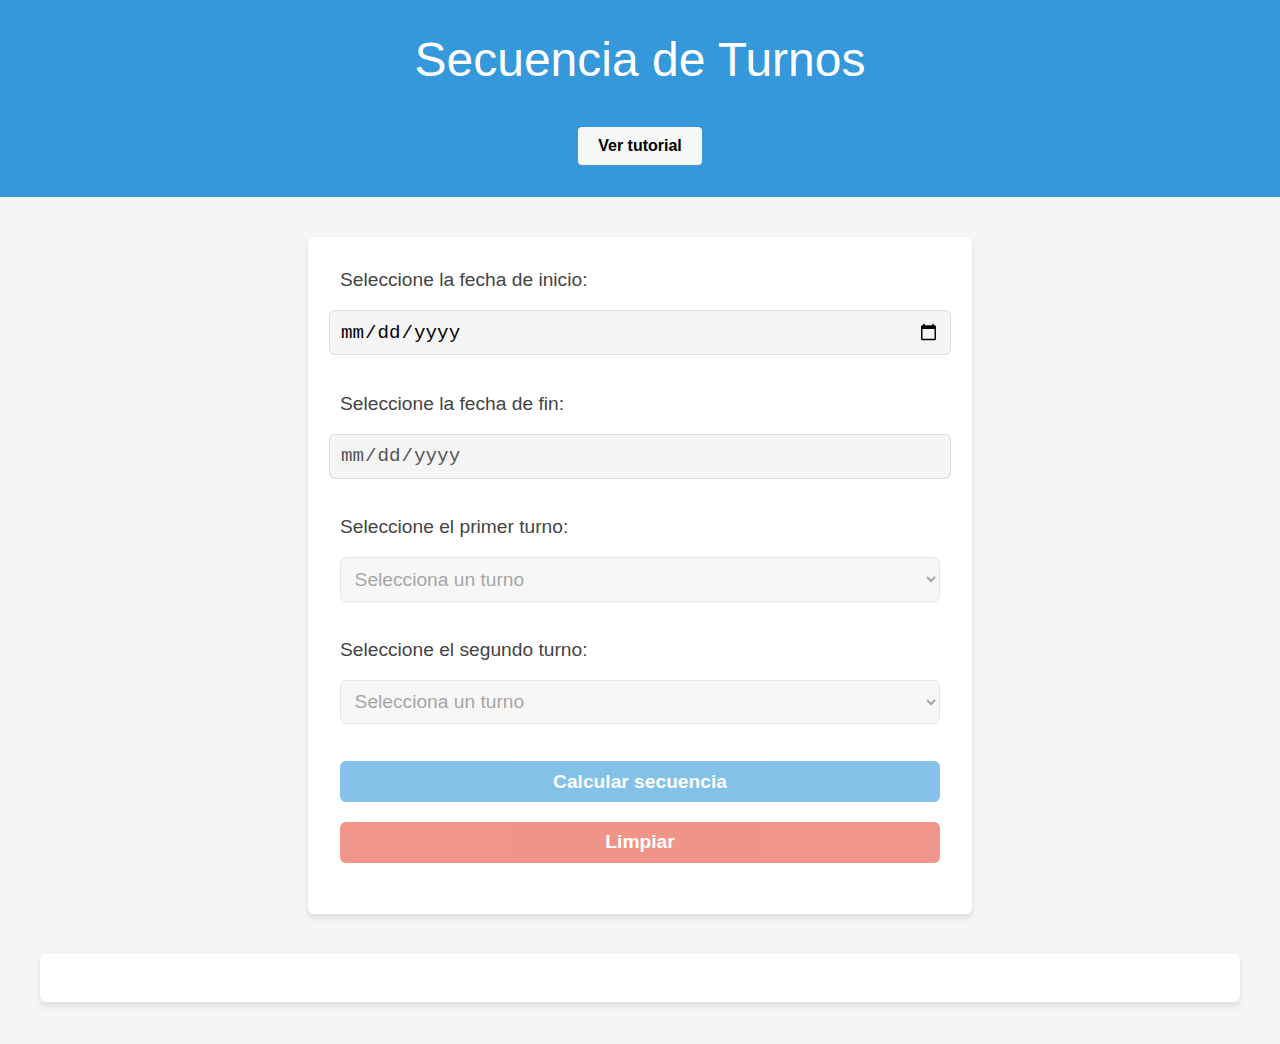
==== calcular_secuencia/calcular_secuencia.html @ 3695e07e "OLA" ====
<!DOCTYPE html>
<html lang="en">

<head>
    <meta charset="UTF-8">
    <meta name="viewport" content="width=device-width, initial-scale=1.0">
    <title>Secuencia de Turnos</title>
    <link rel="stylesheet" href="styles.css">
    <script src="scripts.js" defer></script>
</head>

<body>
    <header id="titulo">
        <h1>Secuencia de Turnos</h1>
        <a href="../index.html" class="button">Ver tutorial</a>
      
    </header>
   
    <form id="shiftForm" onsubmit="return false;">
        <label for="startDate">Seleccione la fecha de inicio:</label>
        <input type="date" id="startDate" onchange="enableEndDate()" required>
        <br>
        <label for="endDate">Seleccione la fecha de fin:</label>
        <input type="date" id="endDate" onchange="enableFirstShift()" disabled required>
        <br>
        <label for="firstShift">Seleccione el primer turno:</label>
        <select id="firstShift" onchange="updateSecondShiftOptions()" disabled required>
            <option value="" selected disabled>Selecciona un turno</option>
            <option value="día">día</option>
            <option value="noche">noche</option>
            <option value="descanso">descanso</option>
        </select>
        <br>
        <label for="secondShift">Seleccione el segundo turno:</label>
        <select id="secondShift" onchange="enableCalculateButton()" disabled required>
            <option value="" selected disabled>Selecciona un turno</option>
        </select>
        <br>
        <button id="calculateButton" onclick="calculateSequence()" disabled>Calcular secuencia</button>
        <button id="clearButton" onclick="clearData()" disabled>Limpiar</button>
    </form>
    <div id="result"></div>
    <script src="calcular_secuencia.js" defer></script>
</body>

</html>
---- calcular_secuencia/styles.css ----
/* styles.css */

/* Estilos básicos y tipografía */
body {
    font-family: 'Lato', sans-serif;
    background-color: #f5f5f5;
    color: #444;
    margin: 0;
    padding: 0;
}

h1 {
    text-align: center;
    font-size: 3rem;
    font-weight: 300;
    margin-top: 0;
    margin-bottom: 1.5rem;
}
header {
    display: flex;
    flex-direction: column;
    justify-content: center;
    align-items: center;
    text-align: center;
  }
/* Estilos para el header */
header#titulo {
    background-color: #3498db;
    padding: 2rem 0;
    margin-bottom: 2.5rem;
    color: #ffffff;
}

/* Estilos para elementos de formulario y contenedores */
form, #shiftForm {
    display: flex;
    flex-direction: column;
    align-items: center;
    max-width: 600px;
    margin: 0 auto;
    background-color: #ffffff;
    box-shadow: 0 4px 6px rgba(0, 0, 0, 0.1);
    border-radius: 6px;
    padding: 2rem;
}

label, input, select, button {
    font-size: 1.2rem;
    margin-bottom: 1.2rem;
    width: 100%;
}

input[type="date"], select {
    padding: 0.6rem;
    border: 1px solid #ddd;
    border-radius: 6px;
    background-color: #f5f5f5;
    outline: none;
}

/* Estilos para botones y estados */
button {
    padding: 0.6rem 1.8rem;
    border-radius: 6px;
    border: none;
    cursor: pointer;
    transition: background-color 0.3s, transform 0.3s;
    font-weight: bold;
}

button#calculateButton, button#submitShiftButton {
    background-color: #3498db;
    color: #ffffff;
}

button#calculateButton:hover, button#submitShiftButton:hover {
    background-color: #2980b9;
    transform: translateY(-2px);
}

button#clearButton, button#cancelShiftButton {
    background-color: #e74c3c;
    color: #ffffff;
}

button#clearButton:hover, button#cancelShiftButton:hover {
    background-color: #c0392b;
    transform: translateY(-2px);
}

button:disabled {
    cursor: not-allowed;
    opacity: 0.6;
}

/* Estilos para la sección de resultados */
div#result {
    text-align: center;
    max-width: 90%;
    margin: 2.5rem auto;
    padding: 1.5rem;
    background-color: #ffffff;
    box-shadow: 0 4px 6px rgba(0, 0, 0, 0.1);
    border-radius: 6px;
    overflow-x: auto;
}

/* Estilos para la tabla de resultados */
table {
    width: 100%;
    border-collapse: collapse;
    font-size: 1.2rem;
}

caption {
    font-weight: 300;
    font-size: 1.4rem;
    padding: 0.8rem 0;
}

thead th {
    background-color: #ecf0f1;
    text-align: left;
    padding: 0.8rem 1rem;
}

tbody td {
    padding: 0.8rem 1rem;
}

tbody tr:nth-child(odd) {
    background-color: #fbfbfb;
}

tbody tr:nth-child(even) {
    background-color: #ffffff;
}
a.button {
    display: inline-block;
    color: black;
    background-color: #f6f8f7;
    text-decoration: none;
    padding: 10px 20px;
    border-radius: 4px;
    font-weight: bold;
    margin-top: 1em;
    transition: background-color 0.3s;
  }

  a.button:hover {
    background-color: #098b35;
    color: #fffbfb;
    
  }
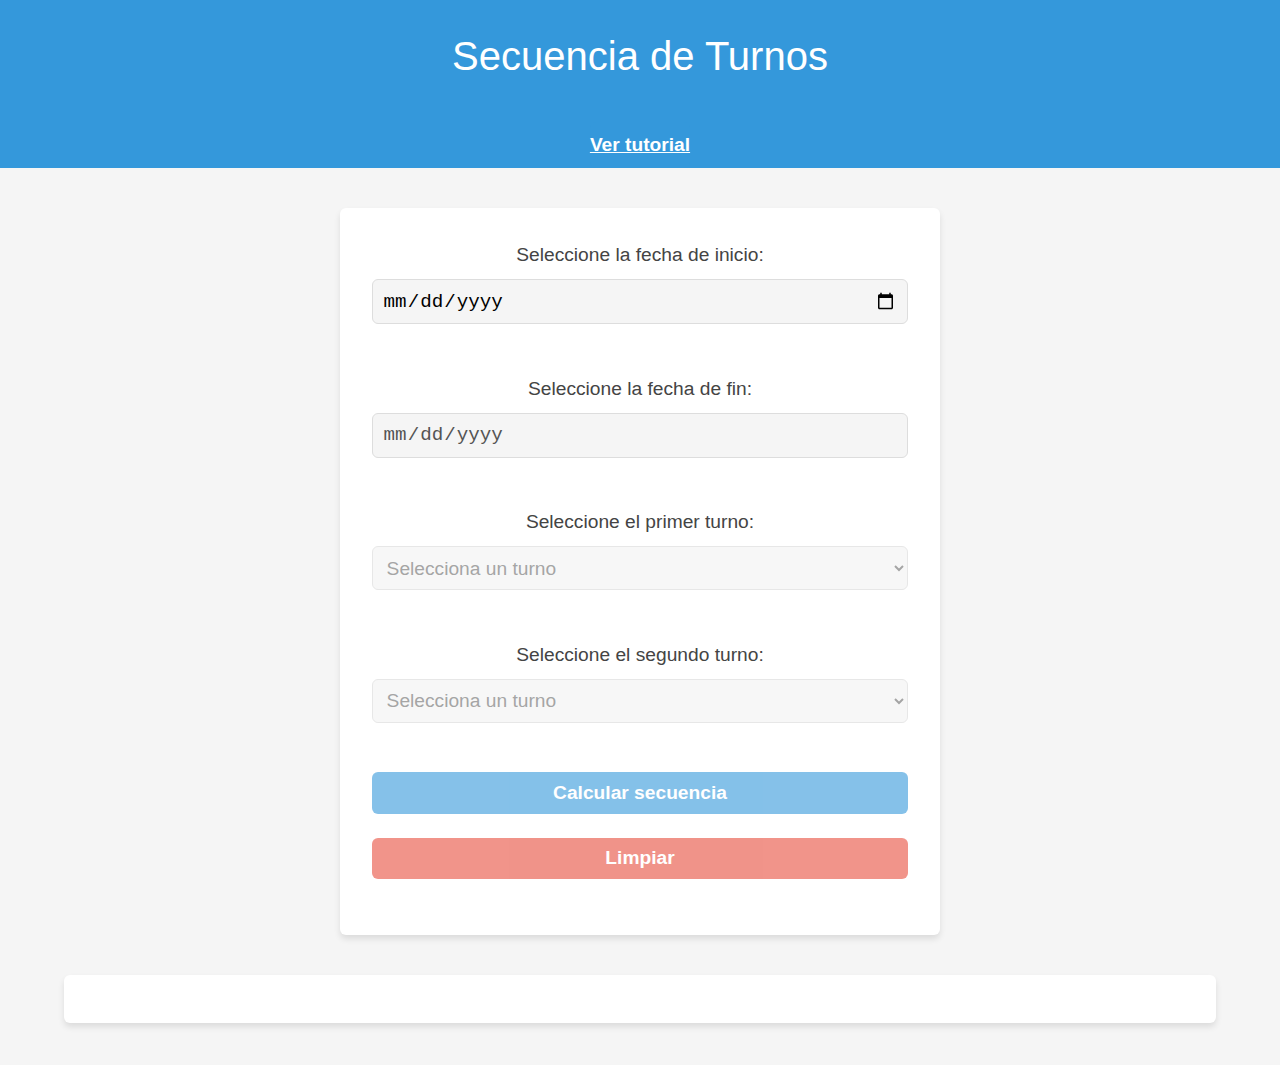
==== commit a453a57e: "cambio 1" ====
--- a/calcular_secuencia/calcular_secuencia.html
+++ b/calcular_secuencia/calcular_secuencia.html
@@ -13,18 +13,18 @@
     <header id="titulo">
         <h1>Secuencia de Turnos</h1>
         <a href="../index.html" class="button">Ver tutorial</a>
-      
+
     </header>
-   
+
     <form id="shiftForm" onsubmit="return false;">
         <label for="startDate">Seleccione la fecha de inicio:</label>
-        <input type="date" id="startDate" onchange="enableEndDate()" required>
+        <input type="date" id="startDate" onchange="enableEndDate(); checkDateFields();" required>
         <br>
         <label for="endDate">Seleccione la fecha de fin:</label>
-        <input type="date" id="endDate" onchange="enableFirstShift()" disabled required>
+        <input type="date" id="endDate" onchange="enableFirstShift(); checkDateFields();" disabled required>
         <br>
         <label for="firstShift">Seleccione el primer turno:</label>
-        <select id="firstShift" onchange="updateSecondShiftOptions()" disabled required>
+        <select id="firstShift" onchange="updateSecondShiftOptions(); checkDateFields();" disabled required>
             <option value="" selected disabled>Selecciona un turno</option>
             <option value="día">día</option>
             <option value="noche">noche</option>
@@ -32,7 +32,7 @@
         </select>
         <br>
         <label for="secondShift">Seleccione el segundo turno:</label>
-        <select id="secondShift" onchange="enableCalculateButton()" disabled required>
+        <select id="secondShift" onchange="checkDateFields();" disabled required>
             <option value="" selected disabled>Selecciona un turno</option>
         </select>
         <br>
--- a/calcular_secuencia/styles.css
+++ b/calcular_secuencia/styles.css
@@ -1,35 +1,55 @@
 /* styles.css */
 
-/* Estilos básicos y tipografía */
+/* Reset de estilos y tipografía */
+* {
+    box-sizing: border-box;
+    margin: 0;
+    padding: 0;
+}
+
 body {
     font-family: 'Lato', sans-serif;
     background-color: #f5f5f5;
     color: #444;
-    margin: 0;
-    padding: 0;
+    line-height: 1.6;
 }
 
 h1 {
     text-align: center;
-    font-size: 3rem;
+    font-size: 2.5rem;
     font-weight: 300;
-    margin-top: 0;
-    margin-bottom: 1.5rem;
+    margin: 1rem 0;
 }
+
+
 header {
     display: flex;
     flex-direction: column;
     justify-content: center;
     align-items: center;
     text-align: center;
-  }
+}
+
+/* Estilos para el header */
 /* Estilos para el header */
 header#titulo {
     background-color: #3498db;
-    padding: 2rem 0;
     margin-bottom: 2.5rem;
     color: #ffffff;
+    width: 100%;
+    position: sticky;
+    top: 0;
+    z-index: 100;
+    display: flex;
+    flex-direction: column;
+    justify-content: center;
+    align-items: center;
 }
+
+header#titulo > * {
+    padding: 0.5rem 0;
+}
+
 
 /* Estilos para elementos de formulario y contenedores */
 form, #shiftForm {
@@ -37,16 +57,22 @@
     flex-direction: column;
     align-items: center;
     max-width: 600px;
-    margin: 0 auto;
+    margin: 0 auto 2.5rem;
     background-color: #ffffff;
     box-shadow: 0 4px 6px rgba(0, 0, 0, 0.1);
     border-radius: 6px;
     padding: 2rem;
 }
 
-label, input, select, button {
+label {
+    display: block;
     font-size: 1.2rem;
-    margin-bottom: 1.2rem;
+    margin-bottom: 0.5rem;
+}
+
+input, select, button {
+    font-size: 1.2rem;
+    margin-bottom: 1.5rem;
     width: 100%;
 }
 
@@ -59,16 +85,17 @@
 }
 
 /* Estilos para botones y estados */
-button {
+button, a.button {
     padding: 0.6rem 1.8rem;
     border-radius: 6px;
     border: none;
     cursor: pointer;
-    transition: background-color 0.3s, transform 0.3s;
+    transition: background-color 0.3s, transform 0.3s, color 0.3s;
     font-weight: bold;
+    text-align: center;
 }
 
-button#calculateButton, button#submitShiftButton {
+button#calculateButton, button#submitShiftButton, a.button {
     background-color: #3498db;
     color: #ffffff;
 }
@@ -122,6 +149,7 @@
     background-color: #ecf0f1;
     text-align: left;
     padding: 0.8rem 1rem;
+    font-weight: 600;
 }
 
 tbody td {
@@ -135,20 +163,9 @@
 tbody tr:nth-child(even) {
     background-color: #ffffff;
 }
+
 a.button {
-    display: inline-block;
-    color: black;
-    background-color: #f6f8f7;
-    text-decoration: none;
-    padding: 10px 20px;
-    border-radius: 4px;
-    font-weight: bold;
-    margin-top: 1em;
-    transition: background-color 0.3s;
-  }
-
-  a.button:hover {
-    background-color: #098b35;
-    color: #fffbfb;
-    
-  }+    font-size: 1.2rem;
+    padding: 6px 12px;
+    margin-top: 0.5em;
+}